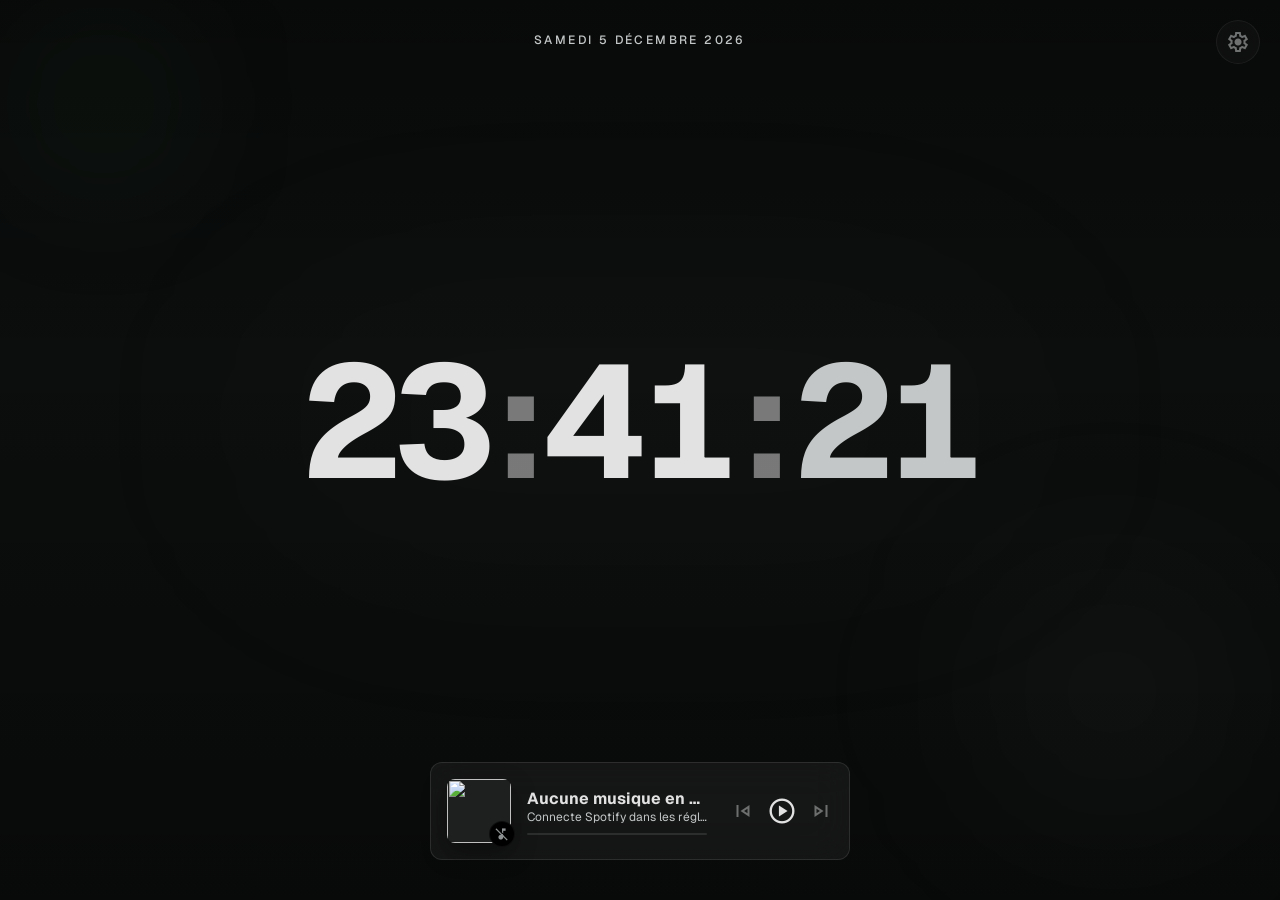
==== clock/index.html @ babf3caa "Add files via upload" ====
<!DOCTYPE html>
<html lang="fr" class="dark">
<head>
<meta charset="utf-8" />
<meta name="viewport" content="width=device-width, initial-scale=1.0, viewport-fit=cover" />
<title>Dashboard Horloge</title>

<!-- Polices -->
<link rel="preconnect" href="https://fonts.googleapis.com" />
<link href="https://fonts.googleapis.com/css2?family=Geist:wght@100..900&display=swap" rel="stylesheet" />
<link href="https://fonts.googleapis.com/css2?family=Material+Symbols+Outlined:wght,FILL@100..700,0..1&display=block" rel="stylesheet" />

<link rel="stylesheet" href="style.css" />
</head>
<body>

<!-- Fond d'écran personnalisable + overlay de lisibilité -->
<div id="wallpaper" class="wallpaper" aria-hidden="true"></div>
<div class="wallpaper-overlay" aria-hidden="true"></div>

<!-- Bouton d'accès aux réglages (coin haut-droit) -->
<button id="settings-toggle" class="settings-toggle" type="button" aria-haspopup="dialog" aria-expanded="false" aria-controls="settings-panel" title="Réglages">
    <span class="material-symbols-outlined">settings</span>
</button>

<!-- Panneau de réglages -->
<aside id="settings-panel" class="settings-panel" role="dialog" aria-label="Réglages du fond d'écran" aria-hidden="true">
    <h2 class="settings-title">Fond d'écran</h2>

    <label class="settings-file-label" for="wallpaper-input">
        <span class="material-symbols-outlined">image</span>
        Choisir une image
    </label>
    <input type="file" id="wallpaper-input" accept="image/*" class="sr-only" />

    <button id="wallpaper-reset" type="button" class="settings-reset-btn">
        <span class="material-symbols-outlined">restart_alt</span>
        Rétablir le fond par défaut
    </button>

    <p id="wallpaper-status" class="settings-status" role="status" aria-live="polite"></p>

    <hr class="settings-divider" />

    <h2 class="settings-title">Spotify</h2>
    <p class="settings-hint">
        Connecte ton compte Spotify pour afficher la musique en cours de lecture.
    </p>
    <button id="spotify-connect" type="button" class="settings-reset-btn">
        <span class="material-symbols-outlined">link</span>
        <span id="spotify-connect-label">Connecter Spotify</span>
    </button>
</aside>

<!-- En-tête : date courante -->
<header class="top-bar">
    <h1 id="current-date" class="current-date">Chargement…</h1>
</header>

<!-- Contenu principal : horloge -->
<main class="clock-main">
    <div class="clock-wrapper">
        <div class="clock-glow" aria-hidden="true"></div>
        <div class="clock-display" role="timer" aria-label="Heure actuelle">
            <span id="hours">00</span>
            <span class="clock-separator" aria-hidden="true">:</span>
            <span id="minutes">00</span>
            <span class="clock-separator" aria-hidden="true">:</span>
            <span id="seconds" class="clock-seconds">00</span>
        </div>
    </div>
</main>

<!-- Pied de page : widget Spotify -->
<footer class="bottom-bar">
    <div id="spotify-card" class="spotify-card">
        <div class="spotify-art-wrapper">
            <img id="spotify-art" class="spotify-art" src="" alt="" />
            <div class="spotify-badge">
                <span id="spotify-badge-icon" class="material-symbols-outlined spotify-badge-icon">music_note</span>
            </div>
        </div>

        <div class="spotify-info">
            <span id="song-title" class="song-title">Aucune musique en cours</span>
            <span id="artist-name" class="artist-name">Connecte Spotify dans les réglages</span>
            <div class="progress-track">
                <div id="playback-progress" class="progress-fill" style="width:0%"></div>
            </div>
        </div>

        <div class="spotify-controls" aria-hidden="true">
            <span class="material-symbols-outlined spotify-control">skip_previous</span>
            <span id="play-pause" class="material-symbols-outlined spotify-control spotify-control-main">play_circle</span>
            <span class="material-symbols-outlined spotify-control">skip_next</span>
        </div>
    </div>
</footer>

<!-- Éléments atmosphériques d'arrière-plan -->
<div class="ambient-blob ambient-blob-tl" aria-hidden="true"></div>
<div class="ambient-blob ambient-blob-br" aria-hidden="true"></div>

<script src="script.js"></script>
</body>
</html>
---- clock/style.css ----
/* =========================================================
   DASHBOARD HORLOGE — style.css
   Palette et typographie conservées à l'identique du design
   fourni (thème sombre, accent vert "tertiary").
   ========================================================= */

:root {
    /* --- Palette (issue du design original) --- */
    --color-primary: #c9c6c5;
    --color-on-surface: #e3e2e2;
    --color-on-surface-variant: #c4c7c7;
    --color-background: #121414;
    --color-surface-container: #1e2020;
    --color-tertiary: #53e076;          /* accent vert (barre de progression) */
    --color-on-tertiary: #003914;
    --color-outline: #8e9192;
    --color-outline-variant: #444748;
    --color-error: #ffb4ab;

    /* --- Typographie --- */
    --font-main: "Geist", ui-sans-serif, system-ui, sans-serif;

    /* --- Espacements --- */
    --safe-margin: 40px;

    color-scheme: dark;
}

* {
    box-sizing: border-box;
}

html, body {
    margin: 0;
    padding: 0;
    width: 100%;
    height: 100%;
    overflow: hidden; /* pas de scroll : layout plein écran */
}

body {
    position: relative;
    display: flex;
    flex-direction: column;
    justify-content: space-between;
    align-items: center;
    background-color: var(--color-background);
    color: var(--color-on-surface);
    font-family: var(--font-main);
}

/* =========================================================
   FOND D'ÉCRAN PERSONNALISABLE
   ========================================================= */

.wallpaper {
    position: fixed;
    inset: 0;
    z-index: -2;
    background-color: var(--color-background);
    background-size: cover;
    background-position: center;
    background-repeat: no-repeat;
    transition: background-image 0.4s ease;
}

/* Overlay garantissant la lisibilité du texte quelle que soit l'image */
.wallpaper-overlay {
    position: fixed;
    inset: 0;
    z-index: -1;
    background: linear-gradient(
        180deg,
        rgba(0, 0, 0, 0.55) 0%,
        rgba(0, 0, 0, 0.35) 40%,
        rgba(0, 0, 0, 0.55) 100%
    );
    pointer-events: none;
}

/* =========================================================
   BOUTON & PANNEAU DE RÉGLAGES
   ========================================================= */

.settings-toggle {
    position: fixed;
    top: 20px;
    right: 20px;
    z-index: 60;
    width: 44px;
    height: 44px;
    border-radius: 9999px;
    border: 1px solid rgba(255, 255, 255, 0.1);
    background: rgba(255, 255, 255, 0.05);
    color: var(--color-on-surface-variant);
    display: flex;
    align-items: center;
    justify-content: center;
    cursor: pointer;
    opacity: 0.55;
    backdrop-filter: blur(8px);
    transition: opacity 0.25s ease, background 0.25s ease, transform 0.25s ease;
}

.settings-toggle:hover,
.settings-toggle:focus-visible {
    opacity: 1;
    background: rgba(255, 255, 255, 0.1);
    transform: rotate(45deg);
}

.settings-toggle:focus-visible {
    outline: 2px solid var(--color-tertiary);
    outline-offset: 2px;
}

.settings-panel {
    position: fixed;
    top: 72px;
    right: 20px;
    z-index: 59;
    width: 280px;
    padding: 20px;
    border-radius: 0.75rem;
    border: 1px solid rgba(255, 255, 255, 0.1);
    background: rgba(20, 21, 21, 0.85);
    backdrop-filter: blur(16px);
    box-shadow: 0 20px 40px rgba(0, 0, 0, 0.4);
    display: flex;
    flex-direction: column;
    gap: 10px;
    transform-origin: top right;
    transform: scale(0.95) translateY(-8px);
    opacity: 0;
    pointer-events: none;
    transition: opacity 0.2s ease, transform 0.2s ease;
}

.settings-panel.is-open {
    opacity: 1;
    transform: scale(1) translateY(0);
    pointer-events: auto;
}

.settings-title {
    margin: 0;
    font-size: 13px;
    font-weight: 600;
    letter-spacing: 0.05em;
    text-transform: uppercase;
    color: var(--color-on-surface);
}

.settings-hint {
    margin: 0 0 4px 0;
    font-size: 12px;
    line-height: 1.4;
    color: var(--color-on-surface-variant);
}

.settings-file-label,
.settings-reset-btn {
    display: flex;
    align-items: center;
    gap: 8px;
    padding: 10px 12px;
    border-radius: 0.5rem;
    border: 1px solid var(--color-outline-variant);
    background: rgba(255, 255, 255, 0.03);
    color: var(--color-on-surface);
    font-family: var(--font-main);
    font-size: 13px;
    cursor: pointer;
    transition: background 0.2s ease, border-color 0.2s ease;
}

.settings-file-label:hover,
.settings-reset-btn:hover {
    background: rgba(255, 255, 255, 0.08);
    border-color: var(--color-tertiary);
}

.settings-file-label .material-symbols-outlined,
.settings-reset-btn .material-symbols-outlined {
    font-size: 18px;
    color: var(--color-tertiary);
}

.settings-status {
    min-height: 16px;
    margin: 0;
    font-size: 11px;
    color: var(--color-tertiary);
}

.settings-divider {
    border: none;
    border-top: 1px solid var(--color-outline-variant);
    margin: 6px 0;
}

.sr-only {
    position: absolute;
    width: 1px;
    height: 1px;
    padding: 0;
    margin: -1px;
    overflow: hidden;
    clip: rect(0, 0, 0, 0);
    white-space: nowrap;
    border: 0;
}

/* =========================================================
   EN-TÊTE — DATE
   ========================================================= */

.top-bar {
    width: 100%;
    height: 80px;
    display: flex;
    align-items: center;
    justify-content: center;
    padding: 0 var(--safe-margin);
    z-index: 10;
}

.current-date {
    margin: 0;
    font-size: 12px;
    font-weight: 500;
    letter-spacing: 0.2em;
    text-transform: uppercase;
    color: var(--color-on-surface-variant);
}

/* =========================================================
   HORLOGE CENTRALE
   ========================================================= */

.clock-main {
    flex-grow: 1;
    width: 100%;
    display: flex;
    align-items: center;
    justify-content: center;
    z-index: 10;
}

.clock-wrapper {
    position: relative;
}

.clock-glow {
    position: absolute;
    inset: -80px;
    background: rgba(201, 198, 197, 0.05);
    filter: blur(120px);
    border-radius: 9999px;
    opacity: 0.5;
}

.clock-display {
    position: relative;
    display: flex;
    align-items: baseline;
    font-family: var(--font-main);
    font-weight: 700;
    letter-spacing: -0.05em;
    color: var(--color-on-surface);
    font-variant-numeric: tabular-nums; /* évite le tremblement des chiffres */
    font-size: 80px;
    line-height: 80px;
}

@media (min-width: 768px) {
    .clock-display {
        font-size: 160px;
        line-height: 160px;
    }
}

.clock-separator {
    margin: 0 8px;
    opacity: 0.5;
}

.clock-seconds {
    color: var(--color-on-surface-variant);
}

/* =========================================================
   PIED DE PAGE — WIDGET SPOTIFY (glassmorphism)
   ========================================================= */

.bottom-bar {
    width: 100%;
    display: flex;
    align-items: flex-end;
    justify-content: center;
    padding: 0 var(--safe-margin) var(--safe-margin);
    z-index: 10;
}

.spotify-card {
    display: flex;
    align-items: center;
    gap: 16px;
    min-width: 320px;
    max-width: 420px;
    padding: 16px;
    border-radius: 0.75rem;
    background: rgba(255, 255, 255, 0.05);
    border: 1px solid rgba(255, 255, 255, 0.1);
    backdrop-filter: blur(20px);
    -webkit-backdrop-filter: blur(20px);
    transition: background 0.3s ease, transform 0.15s ease;
}

.spotify-card:hover {
    background: rgba(255, 255, 255, 0.09);
}

.spotify-card:active {
    transform: scale(0.98);
}

.spotify-art-wrapper {
    position: relative;
    width: 64px;
    height: 64px;
    flex-shrink: 0;
}

.spotify-art {
    width: 100%;
    height: 100%;
    object-fit: cover;
    border-radius: 0.5rem;
    background: var(--color-surface-container);
    box-shadow: 0 10px 25px rgba(0, 0, 0, 0.4);
}

.spotify-badge {
    position: absolute;
    bottom: -4px;
    right: -4px;
    background: #000;
    border-radius: 9999px;
    padding: 4px;
    border: 1px solid rgba(255, 255, 255, 0.05);
    display: flex;
}

.spotify-badge-icon {
    font-size: 16px;
    color: #1db954;
    transition: color 0.3s ease;
}

/* État "aucune lecture" : icône grisée */
.spotify-card.is-idle .spotify-badge-icon {
    color: var(--color-outline);
}

.spotify-info {
    display: flex;
    flex-direction: column;
    overflow: hidden;
    flex: 1;
    padding-right: 8px;
}

.song-title {
    font-weight: 700;
    font-size: 16px;
    color: var(--color-on-surface);
    white-space: nowrap;
    overflow: hidden;
    text-overflow: ellipsis;
}

.artist-name {
    font-size: 12px;
    color: var(--color-on-surface-variant);
    white-space: nowrap;
    overflow: hidden;
    text-overflow: ellipsis;
}

.progress-track {
    margin-top: 8px;
    width: 100%;
    height: 2px;
    border-radius: 9999px;
    background: rgba(255, 255, 255, 0.1);
    overflow: hidden;
}

.progress-fill {
    height: 100%;
    background: var(--color-tertiary);
    border-radius: 9999px;
    transition: width 1s linear;
}

.spotify-controls {
    margin-left: auto;
    display: flex;
    align-items: center;
    gap: 12px;
    color: var(--color-on-surface-variant);
}

.spotify-control {
    cursor: default;
    opacity: 0.5;
}

.spotify-control-main {
    color: var(--color-on-surface);
    font-size: 30px;
    opacity: 1;
}

/* =========================================================
   ÉLÉMENTS ATMOSPHÉRIQUES
   ========================================================= */

.ambient-blob {
    position: fixed;
    border-radius: 9999px;
    z-index: 0;
    pointer-events: none;
}

.ambient-blob-tl {
    top: 40px;
    left: 40px;
    width: 128px;
    height: 128px;
    background: rgba(83, 224, 118, 0.1);
    filter: blur(80px);
}

.ambient-blob-br {
    bottom: 80px;
    right: 40px;
    width: 256px;
    height: 256px;
    background: rgba(201, 198, 197, 0.05);
    filter: blur(100px);
}

/* =========================================================
   RESPONSIVE
   ========================================================= */

@media (max-width: 480px) {
    .spotify-card {
        min-width: unset;
        width: calc(100% - 0px);
    }

    .settings-panel {
        width: calc(100vw - 40px);
        right: 20px;
    }
}

/* Respect des préférences de mouvement réduit */
@media (prefers-reduced-motion: reduce) {
    * {
        transition-duration: 0.01ms !important;
        animation-duration: 0.01ms !important;
    }
}
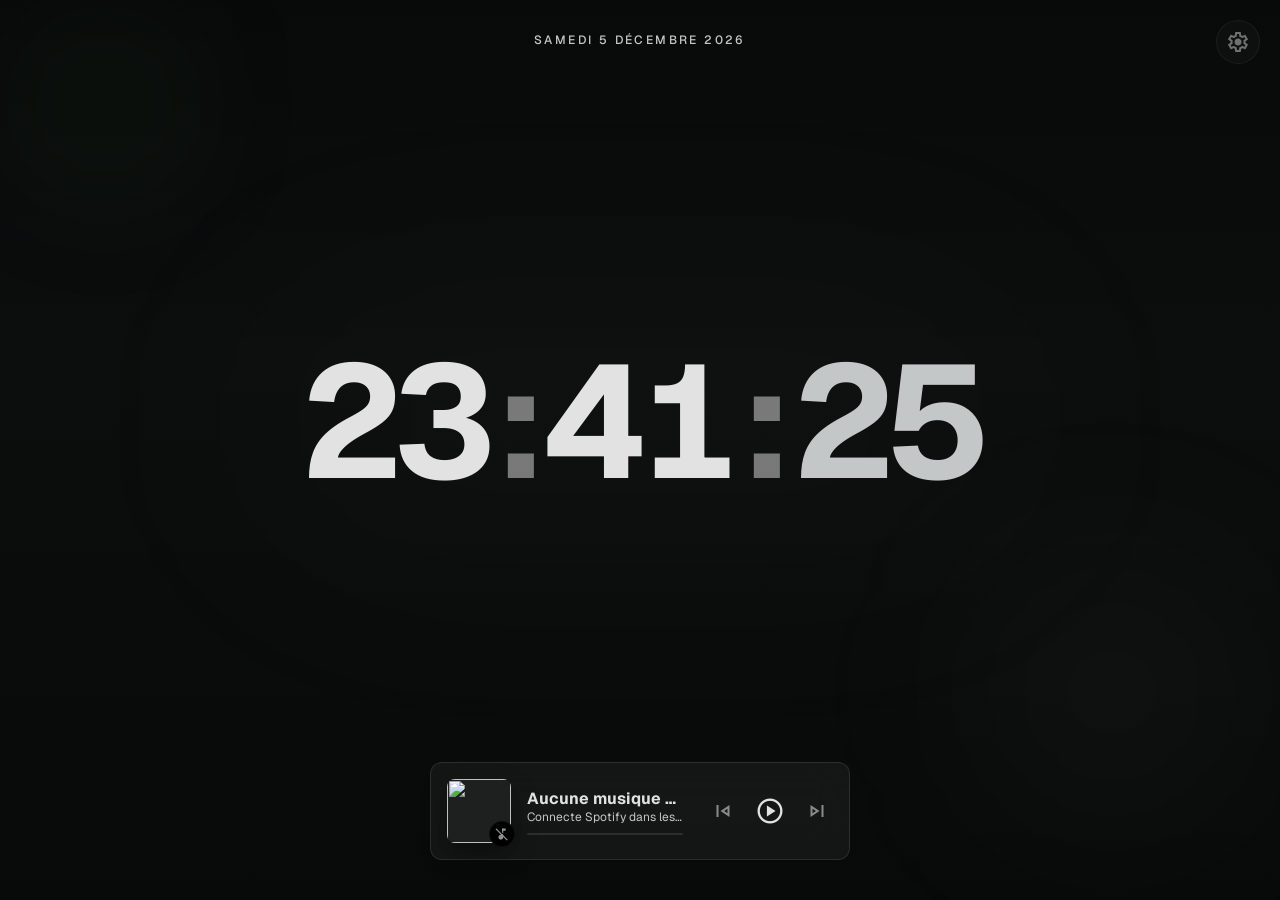
==== commit b802ebdb: "Add files via upload" ====
--- a/clock/index.html
+++ b/clock/index.html
@@ -89,10 +89,16 @@
             </div>
         </div>
 
-        <div class="spotify-controls" aria-hidden="true">
-            <span class="material-symbols-outlined spotify-control">skip_previous</span>
-            <span id="play-pause" class="material-symbols-outlined spotify-control spotify-control-main">play_circle</span>
-            <span class="material-symbols-outlined spotify-control">skip_next</span>
+        <div class="spotify-controls">
+            <button id="btn-previous" class="spotify-control-btn" type="button" title="Piste précédente" aria-label="Piste précédente">
+                <span class="material-symbols-outlined spotify-control">skip_previous</span>
+            </button>
+            <button id="btn-play-pause" class="spotify-control-btn" type="button" title="Lecture / Pause" aria-label="Lecture / Pause">
+                <span id="play-pause" class="material-symbols-outlined spotify-control spotify-control-main">play_circle</span>
+            </button>
+            <button id="btn-next" class="spotify-control-btn" type="button" title="Piste suivante" aria-label="Piste suivante">
+                <span class="material-symbols-outlined spotify-control">skip_next</span>
+            </button>
         </div>
     </div>
 </footer>
--- a/clock/style.css
+++ b/clock/style.css
@@ -412,9 +412,46 @@
     color: var(--color-on-surface-variant);
 }
 
+/* Reset du style natif <button> : l'apparence visuelle reste identique
+   à avant, seule l'interactivité est ajoutée. */
+.spotify-control-btn {
+    display: flex;
+    align-items: center;
+    justify-content: center;
+    padding: 4px;
+    background: none;
+    border: none;
+    cursor: pointer;
+    border-radius: 9999px;
+    transition: background 0.15s ease, transform 0.1s ease;
+}
+
+.spotify-control-btn:hover {
+    background: rgba(255, 255, 255, 0.08);
+}
+
+.spotify-control-btn:active {
+    transform: scale(0.92);
+}
+
+.spotify-control-btn:focus-visible {
+    outline: 2px solid var(--color-tertiary);
+    outline-offset: 2px;
+}
+
+.spotify-control-btn:disabled {
+    cursor: not-allowed;
+    opacity: 0.4;
+}
+
 .spotify-control {
-    cursor: default;
+    cursor: pointer;
     opacity: 0.5;
+    transition: opacity 0.15s ease;
+}
+
+.spotify-control-btn:hover .spotify-control {
+    opacity: 0.9;
 }
 
 .spotify-control-main {
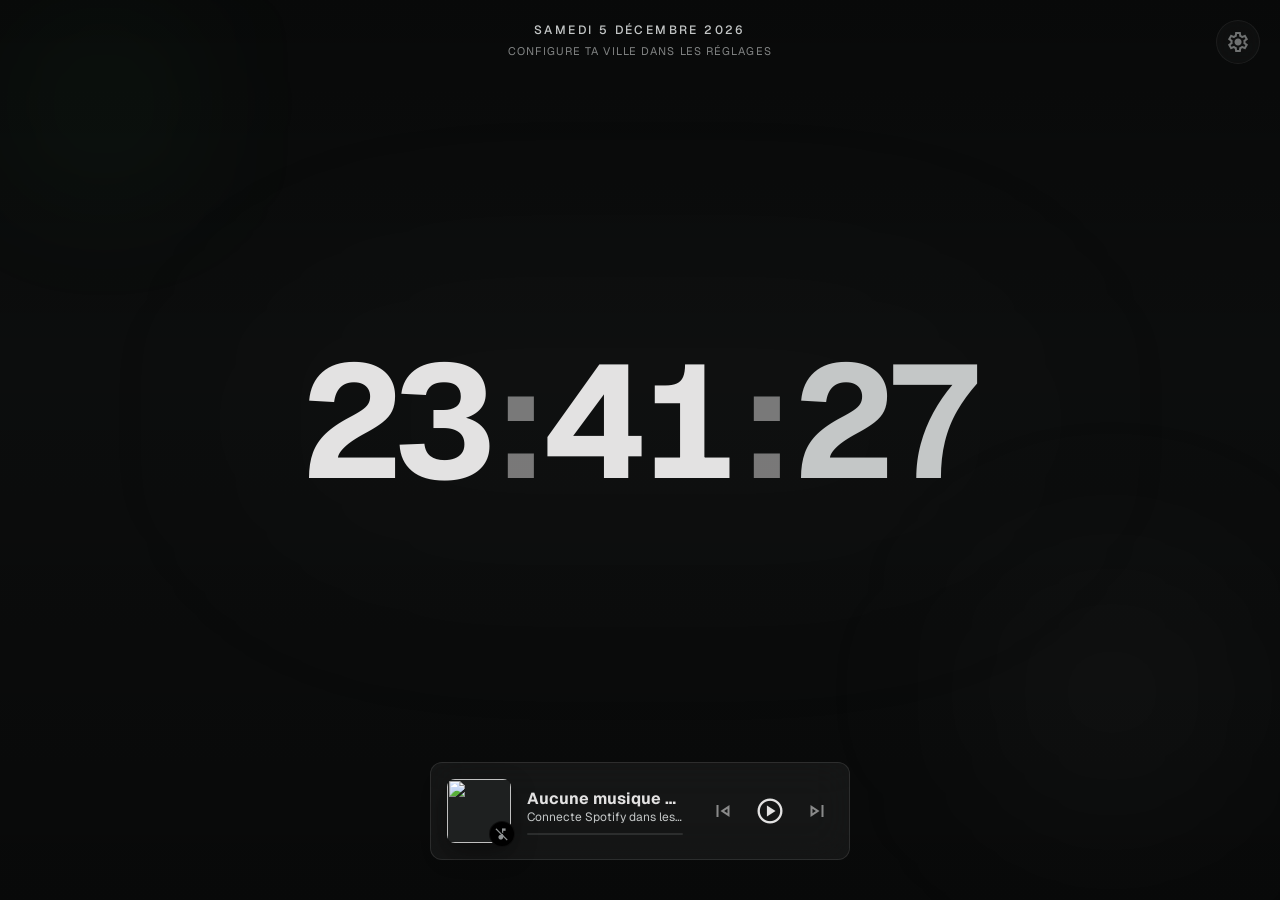
==== commit 29c22643: "Add files via upload" ====
--- a/clock/index.html
+++ b/clock/index.html
@@ -42,6 +42,20 @@
 
     <hr class="settings-divider" />
 
+    <h2 class="settings-title">Météo</h2>
+    <label class="settings-hint" for="weather-city-input">
+        Ville affichée sous la date (ex. Colmar)
+    </label>
+    <div class="weather-input-row">
+        <input type="text" id="weather-city-input" class="weather-city-input" placeholder="Ville…" />
+        <button id="weather-city-save" type="button" class="weather-city-save-btn" title="Enregistrer" aria-label="Enregistrer la ville">
+            <span class="material-symbols-outlined">check</span>
+        </button>
+    </div>
+    <p id="weather-status" class="settings-status" role="status" aria-live="polite"></p>
+
+    <hr class="settings-divider" />
+
     <h2 class="settings-title">Spotify</h2>
     <p class="settings-hint">
         Connecte ton compte Spotify pour afficher la musique en cours de lecture.
@@ -54,7 +68,10 @@
 
 <!-- En-tête : date courante -->
 <header class="top-bar">
-    <h1 id="current-date" class="current-date">Chargement…</h1>
+    <div class="top-bar-info">
+        <h1 id="current-date" class="current-date">Chargement…</h1>
+        <p id="weather-line" class="weather-line">Configure ta ville dans les réglages</p>
+    </div>
 </header>
 
 <!-- Contenu principal : horloge -->
--- a/clock/style.css
+++ b/clock/style.css
@@ -199,6 +199,51 @@
     margin: 6px 0;
 }
 
+.weather-input-row {
+    display: flex;
+    gap: 8px;
+}
+
+.weather-city-input {
+    flex: 1;
+    min-width: 0;
+    padding: 10px 12px;
+    border-radius: 0.5rem;
+    border: 1px solid var(--color-outline-variant);
+    background: rgba(255, 255, 255, 0.03);
+    color: var(--color-on-surface);
+    font-family: var(--font-main);
+    font-size: 13px;
+}
+
+.weather-city-input::placeholder {
+    color: var(--color-outline);
+}
+
+.weather-city-input:focus-visible {
+    outline: 2px solid var(--color-tertiary);
+    outline-offset: 2px;
+    border-color: var(--color-tertiary);
+}
+
+.weather-city-save-btn {
+    display: flex;
+    align-items: center;
+    justify-content: center;
+    padding: 0 12px;
+    border-radius: 0.5rem;
+    border: 1px solid var(--color-outline-variant);
+    background: rgba(255, 255, 255, 0.03);
+    color: var(--color-tertiary);
+    cursor: pointer;
+    transition: background 0.2s ease, border-color 0.2s ease;
+}
+
+.weather-city-save-btn:hover {
+    background: rgba(255, 255, 255, 0.08);
+    border-color: var(--color-tertiary);
+}
+
 .sr-only {
     position: absolute;
     width: 1px;
@@ -225,6 +270,13 @@
     z-index: 10;
 }
 
+.top-bar-info {
+    display: flex;
+    flex-direction: column;
+    align-items: center;
+    gap: 6px;
+}
+
 .current-date {
     margin: 0;
     font-size: 12px;
@@ -232,6 +284,16 @@
     letter-spacing: 0.2em;
     text-transform: uppercase;
     color: var(--color-on-surface-variant);
+}
+
+.weather-line {
+    margin: 0;
+    font-size: 11px;
+    font-weight: 400;
+    letter-spacing: 0.1em;
+    text-transform: uppercase;
+    color: var(--color-on-surface-variant);
+    opacity: 0.65;
 }
 
 /* =========================================================
@@ -444,6 +506,14 @@
     opacity: 0.4;
 }
 
+/* Feedback discret pendant qu'un skip précédent/suivant est en cours de
+   confirmation côté serveur (l'action elle-même est déjà appliquée à
+   l'écran de façon optimiste, donc pas de spinner : juste une légère
+   atténuation). */
+.spotify-control-btn.is-pending .spotify-control {
+    opacity: 0.3;
+}
+
 .spotify-control {
     cursor: pointer;
     opacity: 0.5;
